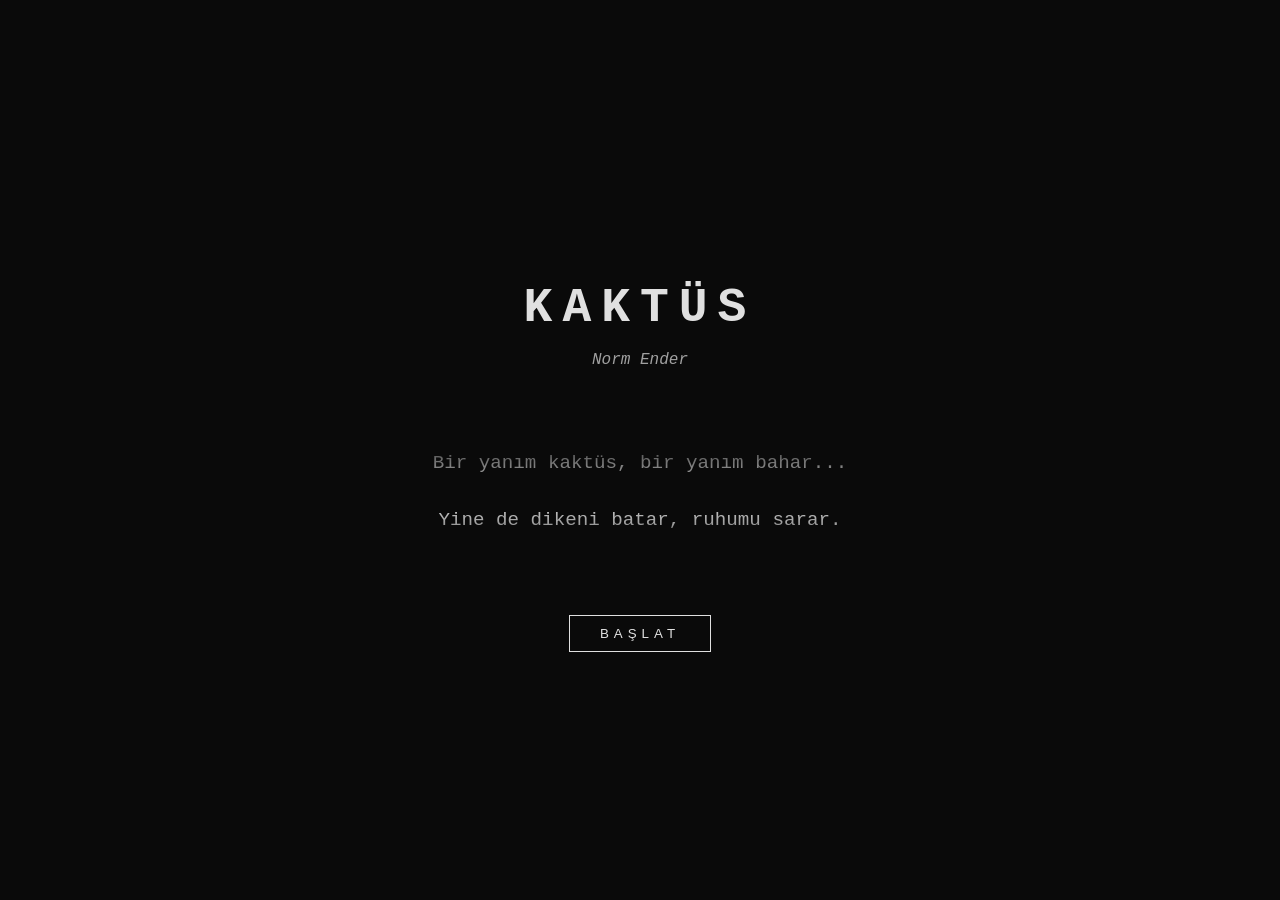
==== index.html @ 8decc150 "Update index.html" ====
<!DOCTYPE html>
<html lang="tr">
<head>
    <meta charset="UTF-8">
    <meta name="viewport" content="width=device-width, initial-scale=1.0">
    <title>Kaktüs // Norm Ender</title>
    <link rel="stylesheet" href="style.css">
</head>
<body>

    <div class="overlay"></div>
    <div class="background-image"></div>

    <main class="player-container">
        <header class="song-info">
            <h1>Kaktüs</h1>
            <p>Norm Ender</p>
        </header>

        <section class="lyrics-window">
            <div class="lyrics-content">
                <p>Bir yanım kaktüs, bir yanım bahar...</p>
                <p>Yine de dikeni batar, ruhumu sarar.</p>
                </div>
        </section>

        <footer class="controls">
            <audio id="music" src="kaktus.mp3"></audio>
            <button onclick="togglePlay()" id="playBtn">BAŞLAT</button>
        </footer>
    </main>

    <script src="script.js"></script>
  <script>
    const music = document.getElementById('music');
const playBtn = document.getElementById('playBtn');

function togglePlay() {
    if (music.paused) {
        music.play();
        playBtn.innerText = "DURAKLAT";
        playBtn.style.opacity = "0.5";
    } else {
        music.pause();
        playBtn.innerText = "DEVAM ET";
        playBtn.style.opacity = "1";
    }
}

// Zamanla sözlerin kayması için basit bir mekanizma eklenebilir
// Şarkıdaki saniyelere göre .lyrics-content transform: translateY() yapılabilir.
      <script>
</body>
</html>
---- style.css ----
/* Minimalist ve Derin Bir Ton */
body, html {
    margin: 0;
    padding: 0;
    height: 100%;
    font-family: 'Courier New', Courier, monospace;
    background-color: #0a0a0a;
    color: #e0e0e0;
    overflow: hidden;
}

.background-image {
    position: fixed;
    top: 0;
    left: 0;
    width: 100%;
    height: 100%;
    background: url('kapak.jpg') no-repeat center center/cover;
    filter: grayscale(40%) blur(2px);
    z-index: -2;
}

.overlay {
    position: fixed;
    top: 0;
    left: 0;
    width: 100%;
    height: 100%;
    background: linear-gradient(180deg, rgba(0,0,0,0.6) 0%, rgba(0,0,0,0.9) 100%);
    z-index: -1;
}

.player-container {
    display: flex;
    flex-direction: column;
    align-items: center;
    justify-content: center;
    height: 100vh;
    text-align: center;
}

.song-info h1 {
    font-size: 3rem;
    letter-spacing: 10px;
    margin-bottom: 0;
    text-transform: uppercase;
}

.song-info p {
    font-style: italic;
    opacity: 0.7;
}

.lyrics-window {
    height: 150px;
    margin: 40px 0;
    overflow: hidden;
    mask-image: linear-gradient(transparent, white, transparent);
}

.lyrics-content p {
    font-size: 1.2rem;
    line-height: 2;
    transition: transform 0.5s ease;
}

button {
    background: transparent;
    border: 1px solid #e0e0e0;
    color: #e0e0e0;
    padding: 10px 30px;
    cursor: pointer;
    letter-spacing: 5px;
    transition: all 0.3s ease;
}

button:hover {
    background: #e0e0e0;
    color: #0a0a0a;
}
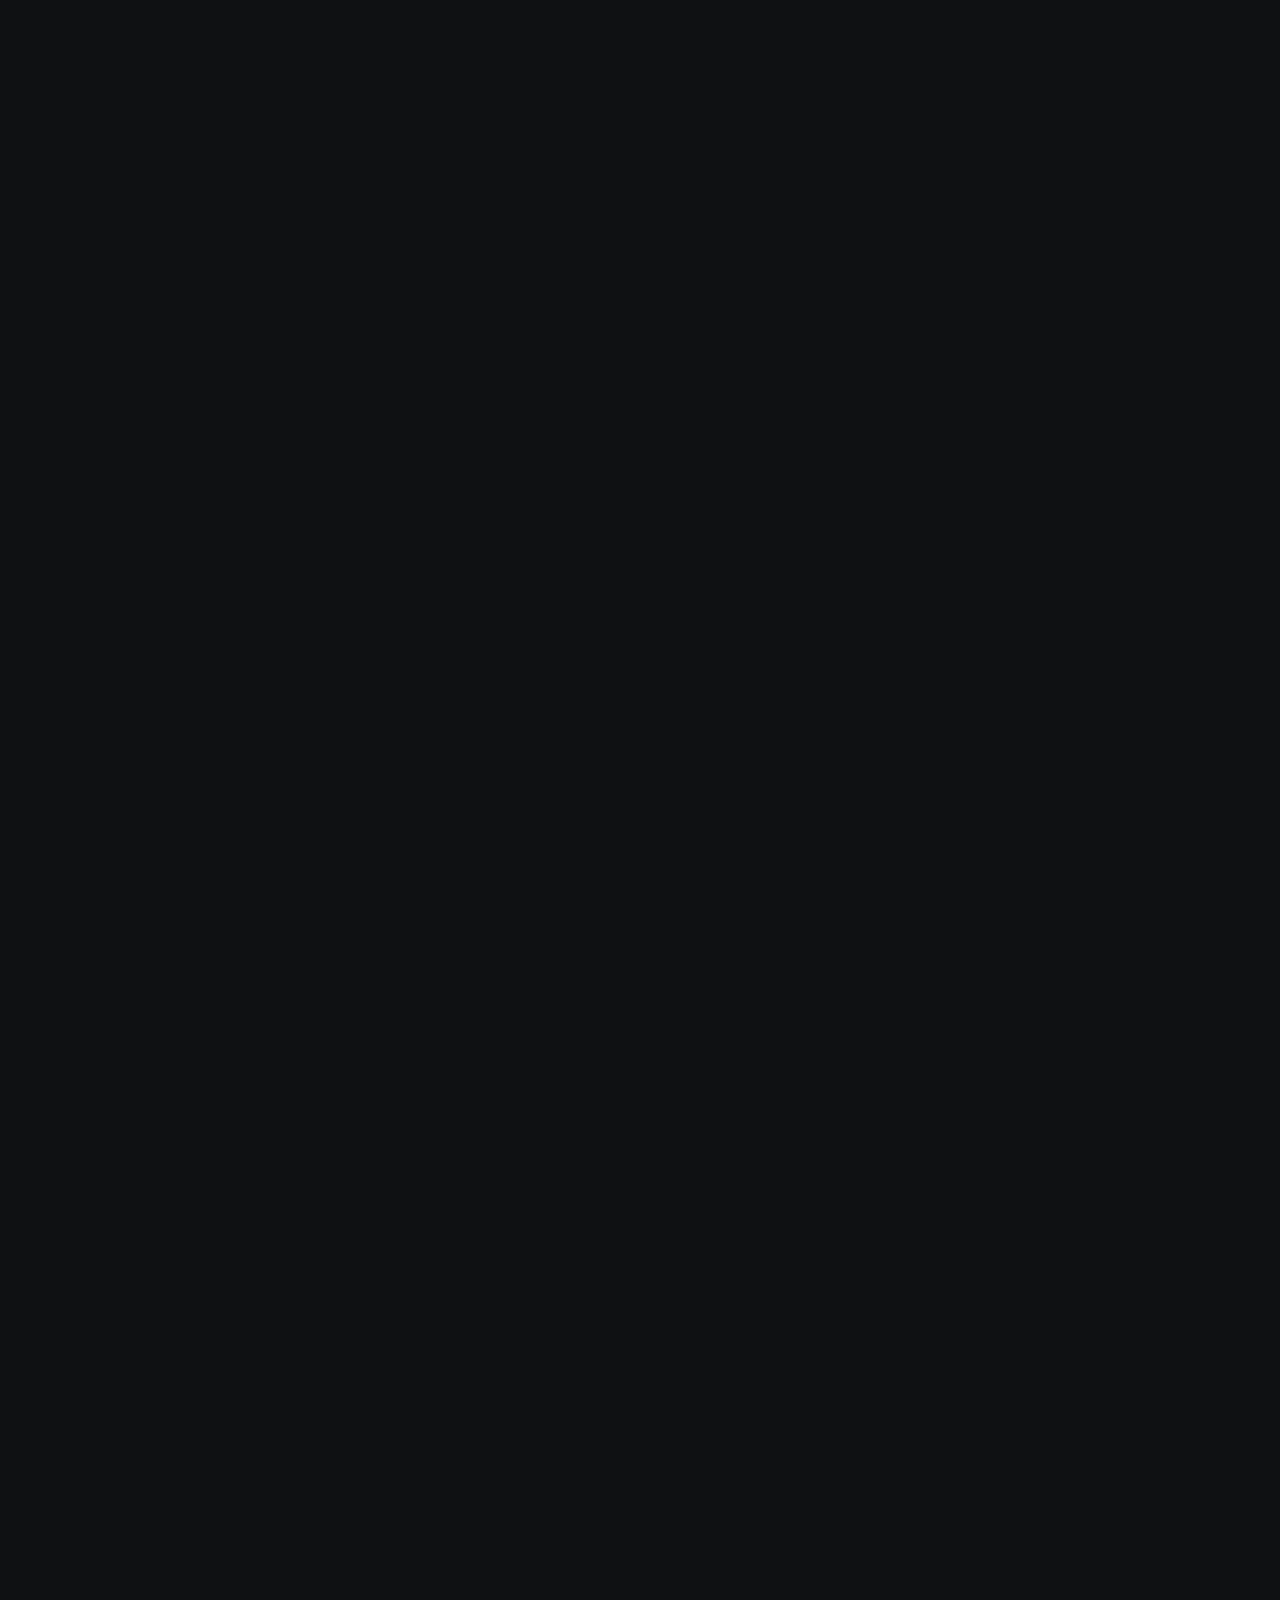
==== commit 370892b6: "Add initial HTML structure for the project" ====
--- a/index.html
+++ b/index.html
@@ -1,54 +1,133 @@
 <!DOCTYPE html>
 <html lang="tr">
 <head>
-    <meta charset="UTF-8">
-    <meta name="viewport" content="width=device-width, initial-scale=1.0">
-    <title>Kaktüs // Norm Ender</title>
-    <link rel="stylesheet" href="style.css">
+  <meta name="theme-color" content="#0f1113">
+  <meta name="apple-mobile-web-app-status-bar-style" content="black-translucent">
+  <meta charset="UTF-8">
+  <meta name="viewport" content="width=device-width, initial-scale=1.0">
+  <title>Siyah Eldivenli Prenses — Berkay Alay</title>
+
+  <link rel="icon" href="./princess-cover.jpg" type="image/jpeg">
+  <link rel="preconnect" href="https://fonts.googleapis.com">
+  <link rel="preconnect" href="https://fonts.gstatic.com" crossorigin>
+  <link href="https://fonts.googleapis.com/css2?family=Crimson+Pro:ital,wght@0,300;0,400;0,600;1,400&family=Inter:wght@300;400&display=swap" rel="stylesheet">
+  
+  <link rel="stylesheet" href="./style.css">
 </head>
 <body>
 
-    <div class="overlay"></div>
-    <div class="background-image"></div>
+  <div id="intro-screen">
+    <div class="intro-bg" style="background-image: url('./princess-cover.jpg');"></div>
+    <div class="intro-content">
+      <p class="kicker">BERKAY ALAY</p>
+      <h1 class="intro-title">Siyah Eldivenli Prenses</h1>
+      <p class="intro-sub">"Siyah, tüm renklerin veda ettiği yerde başlar."</p>
+      <button id="start-btn">Sessizliğe Dokun</button>
+    </div>
+  </div>
 
-    <main class="player-container">
-        <header class="song-info">
-            <h1>Kaktüs</h1>
-            <p>Norm Ender</p>
-        </header>
+  <div class="fixed-bg" style="background-image: url('./princess-cover.jpg');"></div>
+  <div class="grain"></div>
 
-        <section class="lyrics-window">
-            <div class="lyrics-content">
-                <p>Bir yanım kaktüs, bir yanım bahar...</p>
-                <p>Yine de dikeni batar, ruhumu sarar.</p>
-                </div>
-        </section>
+  <main class="page" id="mainPage">
+    <header class="hero-spacer"></header>
 
-        <footer class="controls">
-            <audio id="music" src="kaktus.mp3"></audio>
-            <button onclick="togglePlay()" id="playBtn">BAŞLAT</button>
-        </footer>
-    </main>
+    <section class="quote q-center">
+      <p>“Buraya [Açılış Alıntısı] Gelecek.”</p>
+      <span>Giriş</span>
+    </section>
 
-    <script src="script.js"></script>
+    <div class="divider">~</div>
+
+    <section class="quote q-left">
+      <p>“Buraya [Karakter Alıntısı] Gelecek.”</p>
+      <span>Mesafe</span>
+    </section>
+
+    <section class="quote q-right">
+      <p>“Buraya [Olay/An Alıntısı] Gelecek.”</p>
+      <span>Kırılma</span>
+    </section>
+
+    <div class="divider">~</div>
+
+    <section class="quote q-left">
+      <p>“Buraya [Derin Melankoli Alıntısı] Gelecek.”</p>
+      <span>Sessizlik</span>
+    </section>
+
+    <section class="quote q-center">
+      <p>“Buraya [Veda/İtiraf Alıntısı] Gelecek.”</p>
+      <span>Son Söz</span>
+    </section>
+
+    <div class="divider">~</div>
+
+    <div class="reader-section">
+      <h2 class="reader-title">Sessizliği Oku</h2>
+      <p style="color: #bbb; margin-bottom: 20px;">Eldivenlerin ardındaki hikaye burada saklı.</p>
+      <div class="reader-actions">
+        <a href="./siyah-eldivenli-prenses.pdf" target="_blank" class="btn-ghost">PDF'i Aç</a>
+        <a href="./siyah-eldivenli-prenses.pdf" download class="btn-ghost">İndir</a>
+      </div>
+    </div>
+
+    <div class="end-mark">
+      <a href="https://berkayalay53.github.io/" class="home-link">← Kütüphaneye Dön</a>
+    </div>
+  </main>
+
+  <div class="music-control" id="music-trigger">
+    <div class="disc-wrapper">
+      <div class="disc" id="disc">
+        <img src="./princess-disc.jpg" alt="Müzik Plağı">
+      </div>
+    </div>
+    <span class="music-hint">Melodiyi dinle...</span>
+  </div>
+
+  <audio id="bg-music" loop>
+    <source src="./princess-theme.mp3" type="audio/mpeg">
+  </audio>
+
   <script>
-    const music = document.getElementById('music');
-const playBtn = document.getElementById('playBtn');
+    const introScreen = document.getElementById('intro-screen');
+    const startBtn = document.getElementById('start-btn');
+    const mainPage = document.getElementById('mainPage');
+    const music = document.getElementById('bg-music');
+    const disc = document.getElementById('disc');
+    const hint = document.querySelector('.music-hint');
 
-function togglePlay() {
-    if (music.paused) {
+    document.body.style.overflow = 'hidden';
+
+    startBtn.addEventListener('click', () => {
+      introScreen.classList.add('fade-out');
+      mainPage.classList.add('visible');
+      document.body.style.overflow = 'auto';
+      setTimeout(() => { introScreen.style.display = 'none'; }, 1500);
+    });
+
+    const observer = new IntersectionObserver((entries) => {
+      entries.forEach(entry => {
+        if (entry.isIntersecting) {
+          entry.target.classList.add('visible');
+        }
+      });
+    }, { threshold: 0.1 });
+
+    document.querySelectorAll('.quote').forEach(quote => observer.observe(quote));
+
+    document.getElementById('music-trigger').addEventListener('click', () => {
+      if (music.paused) {
         music.play();
-        playBtn.innerText = "DURAKLAT";
-        playBtn.style.opacity = "0.5";
-    } else {
+        disc.classList.add('playing');
+        hint.textContent = "Çalıyor...";
+      } else {
         music.pause();
-        playBtn.innerText = "DEVAM ET";
-        playBtn.style.opacity = "1";
-    }
-}
-
-// Zamanla sözlerin kayması için basit bir mekanizma eklenebilir
-// Şarkıdaki saniyelere göre .lyrics-content transform: translateY() yapılabilir.
-      <script>
+        disc.classList.remove('playing');
+        hint.textContent = "Duraklatıldı";
+      }
+    });
+  </script>
 </body>
 </html>
--- a/style.css
+++ b/style.css
@@ -1,80 +1,408 @@
-/* Minimalist ve Derin Bir Ton */
-body, html {
-    margin: 0;
-    padding: 0;
-    height: 100%;
-    font-family: 'Courier New', Courier, monospace;
-    background-color: #0a0a0a;
-    color: #e0e0e0;
-    overflow: hidden;
-}
-
-.background-image {
-    position: fixed;
-    top: 0;
-    left: 0;
-    width: 100%;
-    height: 100%;
-    background: url('kapak.jpg') no-repeat center center/cover;
-    filter: grayscale(40%) blur(2px);
-    z-index: -2;
-}
-
-.overlay {
-    position: fixed;
-    top: 0;
-    left: 0;
-    width: 100%;
-    height: 100%;
-    background: linear-gradient(180deg, rgba(0,0,0,0.6) 0%, rgba(0,0,0,0.9) 100%);
-    z-index: -1;
-}
-
-.player-container {
-    display: flex;
-    flex-direction: column;
-    align-items: center;
-    justify-content: center;
-    height: 100vh;
-    text-align: center;
-}
-
-.song-info h1 {
-    font-size: 3rem;
-    letter-spacing: 10px;
-    margin-bottom: 0;
-    text-transform: uppercase;
-}
-
-.song-info p {
-    font-style: italic;
-    opacity: 0.7;
-}
-
-.lyrics-window {
-    height: 150px;
-    margin: 40px 0;
-    overflow: hidden;
-    mask-image: linear-gradient(transparent, white, transparent);
-}
-
-.lyrics-content p {
-    font-size: 1.2rem;
-    line-height: 2;
-    transition: transform 0.5s ease;
-}
-
-button {
-    background: transparent;
-    border: 1px solid #e0e0e0;
-    color: #e0e0e0;
-    padding: 10px 30px;
-    cursor: pointer;
-    letter-spacing: 5px;
-    transition: all 0.3s ease;
-}
-
-button:hover {
-    background: #e0e0e0;
-    color: #0a0a0a;
-}
+/* === MOBİLDEKİ MAVİ TIKLAMA IŞIĞINI KALDIR === */
+* {
+  -webkit-tap-highlight-color: transparent;
+}
+/* BAŞLANGIÇTA GİZLE, YÜKLENİNCE GÖSTER */
+body {
+  opacity: 0; /* Başta görünmez */
+  transition: opacity 0.8s ease-in-out; /* 0.8 saniyede yavaşça belirir */
+  background-color: #0f1113; /* Yüklenirken arkada siyah fon dursun */
+}
+
+body.loaded {
+  opacity: 1 !important; /* Yüklendiğinde görünür olsun */
+}
+/* === GENEL AYARLAR === */
+:root {
+  --bg: #0f1113;
+  --text: #e9e6df;
+  --muted: #bcb6aa;
+  --accent: #d4a373; /* Pas Rengi */
+  --serif: "Crimson Pro", Georgia, serif;
+  --sans: "Inter", system-ui, sans-serif;
+}
+
+* { box-sizing: border-box; margin: 0; padding: 0; }
+
+body {
+  background-color: var(--bg);
+  color: var(--text);
+  font-family: var(--sans);
+  line-height: 1.8;
+  overflow-x: hidden; /* Yatay taşmayı engelle */
+}
+
+/* 1. PAS RENGİ KAYDIRMA ÇUBUĞU */
+::-webkit-scrollbar { width: 8px; }
+::-webkit-scrollbar-track { background: var(--bg); }
+::-webkit-scrollbar-thumb {
+  background: #333;
+  border-radius: 4px;
+  border: 1px solid var(--bg);
+}
+::-webkit-scrollbar-thumb:hover { background: var(--accent); }
+
+/* Metin Seçimi */
+::selection { background: var(--accent); color: var(--bg); }
+
+
+/* =============================================
+   1. GİRİŞ EKRANI (ÇİFT KATMANLI - NET YAZI)
+   =============================================
+*/
+#intro-screen {
+  position: fixed;
+  inset: 0;
+  width: 100%;
+  height: 100%;
+  z-index: 10000;
+  display: flex;
+  align-items: center;
+  justify-content: center;
+  text-align: center;
+  background: var(--bg);
+  transition: opacity 1.5s ease-in-out, visibility 1.5s;
+}
+
+/* KATMAN 1: Arka Plan Resmi (Flu) */
+.intro-bg {
+  position: absolute;
+  inset: 0;
+  background-image: url('./cover.jpg'); /* Kitap kapağı */
+  background-size: cover;
+  background-position: center;
+  filter: blur(8px) brightness(0.4); 
+  transform: scale(1.1);
+  z-index: -1;
+}
+
+/* KATMAN 2: İçerik (Net) */
+.intro-content {
+  position: relative;
+  z-index: 10001;
+  padding: 2rem;
+  max-width: 700px;
+  animation: introFadeIn 1.5s ease;
+}
+
+.kicker {
+  font-family: var(--sans);
+  letter-spacing: 3px;
+  text-transform: uppercase;
+  font-size: 0.8rem;
+  color: rgba(255,255,255,0.7);
+  margin-bottom: 10px;
+}
+
+.intro-title {
+  font-family: var(--serif);
+  font-size: clamp(3rem, 8vw, 6rem);
+  color: #fff;
+  font-weight: 300;
+  line-height: 1;
+  margin-bottom: 20px;
+  text-shadow: 0 5px 30px rgba(0,0,0,0.5);
+}
+
+.intro-sub {
+  font-family: var(--serif);
+  font-size: 1.3rem;
+  color: rgba(255,255,255,0.9);
+  font-style: italic;
+  margin-bottom: 40px;
+}
+
+/* Buton */
+#start-btn {
+  background: rgba(255, 255, 255, 0.1);
+  color: #fff;
+  border: 1px solid rgba(255,255,255,0.3);
+  padding: 14px 40px;
+  font-family: var(--sans);
+  font-size: 0.9rem;
+  letter-spacing: 2px;
+  text-transform: uppercase;
+  border-radius: 50px;
+  cursor: pointer;
+  backdrop-filter: blur(5px);
+  transition: all 0.4s ease;
+}
+
+#start-btn:hover {
+  background: var(--accent);
+  border-color: var(--accent);
+  color: #000;
+  transform: translateY(-2px);
+}
+
+/* Perde Kapanınca */
+#intro-screen.fade-out {
+  opacity: 0;
+  visibility: hidden;
+  pointer-events: none;
+}
+
+@keyframes introFadeIn {
+  from { opacity: 0; transform: translateY(20px); }
+  to { opacity: 1; transform: translateY(0); }
+}
+
+
+/* =============================================
+   2. ANA SAYFA VE SAHNELER
+   =============================================
+*/
+
+/* Sayfa Arka Planı (Sabit Flu Kapak) */
+.fixed-bg {
+  position: fixed;
+  inset: 0;
+  background-image: url('./cover.jpg');
+  background-size: cover;
+  background-position: center;
+  filter: blur(12px) brightness(0.2); 
+  z-index: -1;
+  transform: scale(1.1);
+}
+
+/* Gren Efekti */
+.grain {
+  position: fixed;
+  inset: 0;
+  pointer-events: none;
+  opacity: 0.12;
+  mix-blend-mode: overlay;
+  background-image: url("data:image/svg+xml,%3Csvg xmlns='http://www.w3.org/2000/svg' width='200' height='200'%3E%3Cfilter id='n'%3E%3CfeTurbulence type='fractalNoise' baseFrequency='.8' numOctaves='3'/%3E%3C/filter%3E%3Crect width='200' height='200' filter='url(%23n)' opacity='.5'/%3E%3C/svg%3E");
+  z-index: 999;
+}
+
+.page {
+  max-width: 900px;
+  margin: auto;
+  padding: 0 1.5rem 10rem;
+  opacity: 0; /* Başlangıçta gizli */
+  transition: opacity 1.5s ease;
+}
+
+.page.visible { opacity: 1; }
+
+.hero-spacer { height: 15vh; }
+
+/* ALINTI KUTULARI (SCENE FLOW) */
+.quote {
+  max-width: 520px;
+  margin: 8rem 0; /* Geniş boşluk */
+  background: rgba(255,255,255,0.03); /* Çok hafif cam efekti */
+  border: 1px solid rgba(255,255,255,0.1);
+  padding: 30px;
+  border-radius: 12px;
+  backdrop-filter: blur(4px);
+  
+  /* Animasyon Başlangıcı */
+  opacity: 0;
+  transform: translateY(40px);
+  transition: all 1s cubic-bezier(0.2, 0.8, 0.2, 1);
+}
+
+.quote.visible {
+  opacity: 1;
+  transform: translateY(0);
+}
+
+.quote p {
+  font-family: var(--serif);
+  font-size: 1.4rem;
+  line-height: 1.6;
+  color: #f0f0f0;
+}
+
+.quote span {
+  display: block;
+  margin-top: 15px;
+  font-size: 0.8rem;
+  letter-spacing: 1px;
+  text-transform: uppercase;
+  color: var(--accent);
+  opacity: 0.8;
+}
+
+/* Konumlandırma Sınıfları */
+.q-left { margin-right: auto; text-align: left; border-left: 2px solid var(--accent); }
+.q-right { margin-left: auto; text-align: right; border-right: 2px solid var(--accent); }
+.q-center { 
+  margin: 6rem auto; 
+  text-align: center; 
+  max-width: 700px;
+  border-top: 1px solid var(--accent);
+  background: transparent;
+  border-left: none; border-right: none;
+}
+.q-center p { font-size: 1.6rem; font-style: italic; }
+
+/* Ayıraç */
+.divider {
+  text-align: center;
+  margin: 6rem 0;
+  color: var(--accent);
+  opacity: 0.4;
+  font-size: 2rem;
+  font-family: var(--serif);
+}
+
+/* PDF İndirme Alanı */
+.reader-section {
+  text-align: center;
+  margin-top: 8rem;
+  padding: 40px;
+  border-top: 1px solid rgba(255,255,255,0.1);
+}
+
+.reader-title {
+  font-family: var(--serif);
+  font-size: 2rem;
+  margin-bottom: 10px;
+}
+
+.reader-actions {
+  display: flex;
+  justify-content: center;
+  gap: 15px;
+  margin-top: 25px;
+  flex-wrap: wrap;
+}
+
+.btn-ghost {
+  display: inline-block;
+  padding: 12px 30px;
+  border: 1px solid rgba(255,255,255,0.3);
+  border-radius: 50px;
+  color: var(--text);
+  font-size: 0.9rem;
+  transition: 0.3s;
+}
+.btn-ghost:hover {
+  background: var(--accent);
+  border-color: var(--accent);
+  color: #000;
+}
+
+.end-mark { text-align: center; margin-top: 6rem; }
+.home-link { color: var(--muted); font-size: 0.9rem; transition: 0.3s; }
+.home-link:hover { color: var(--accent); }
+
+/* MOBİL İÇİN ÖZEL AYARLAR (O eziyeti bitiren kod) */
+@media (max-width: 768px) {
+  .page { padding: 0 1.2rem 4rem; }
+  .quote { margin: 3rem 0; width: 100%; max-width: 100%; }
+  .quote p { font-size: 1.2rem; }
+  .intro-title { font-size: 3.5rem; }
+  .divider { margin: 3rem 0; }
+  .q-left, .q-right { text-align: left; border-left: 2px solid var(--accent); border-right: none; }
+}
+/* ========================================= */
+/* === ÖZEL KAYDIRMA ÇUBUĞU (SCROLLBAR) === */
+/* ========================================= */
+
+/* Çubuğun genişliği */
+::-webkit-scrollbar {
+  width: 8px;
+}
+
+/* Çubuğun yolu (Arka plan - Sayfa rengiyle aynı) */
+::-webkit-scrollbar-track {
+  background: var(--bg); 
+}
+
+/* Çubuğun kendisi (Hareket eden kısım - Koyu Gri) */
+::-webkit-scrollbar-thumb {
+  background: #333; 
+  border-radius: 4px;
+  border: 1px solid var(--bg); /* Kenarlardan hafif ayrık dursun */
+}
+
+/* Üzerine gelince parlasın (Pas Rengi) */
+::-webkit-scrollbar-thumb:hover {
+  background: var(--accent); 
+}
+/* ========================================= */
+/* === MÜZİK OYNATICI (PLAK) TASARIMI === */
+/* ========================================= */
+
+.music-control {
+  position: fixed;
+  bottom: 30px;
+  right: 30px;
+  z-index: 9999;
+  cursor: pointer;
+  display: flex;
+  flex-direction: column;
+  align-items: center;
+  gap: 10px;
+  transition: transform 0.3s ease;
+}
+
+.music-control:hover {
+  transform: scale(1.05);
+}
+
+.disc-wrapper {
+  width: 65px; /* Mobilde parmak rahat basabilsin diye */
+  height: 65px;
+  border-radius: 50%;
+  padding: 4px;
+  background: rgba(255, 255, 255, 0.05); /* Cam efekti */
+  backdrop-filter: blur(5px);
+  border: 1px solid rgba(255, 255, 255, 0.15);
+  box-shadow: 0 10px 30px rgba(0,0,0,0.5);
+  transition: all 0.3s ease;
+}
+
+/* Üzerine gelince senin PAS RENGİ yansın */
+.music-control:hover .disc-wrapper {
+  border-color: var(--accent);
+  box-shadow: 0 0 15px rgba(212, 163, 115, 0.3);
+}
+
+.disc {
+  width: 100%;
+  height: 100%;
+  border-radius: 50%;
+  overflow: hidden;
+  position: relative;
+}
+
+.disc img {
+  width: 100%;
+  height: 100%;
+  object-fit: cover;
+  display: block;
+  filter: sepia(20%); /* Hafif eski havası */
+}
+
+/* Dönme Animasyonu */
+@keyframes spin {
+  from { transform: rotate(0deg); }
+  to { transform: rotate(360deg); }
+}
+
+.disc.playing {
+  animation: spin 6s linear infinite; /* Dönme hızı */
+}
+
+.music-hint {
+  font-family: var(--sans);
+  font-size: 0.7rem;
+  color: rgba(255, 255, 255, 0.5);
+  text-transform: uppercase;
+  letter-spacing: 1px;
+  transition: 0.3s;
+  text-shadow: 0 2px 4px rgba(0,0,0,0.8);
+}
+
+/* Mobilde biraz daha kenara çekelim */
+@media (max-width: 768px) {
+  .music-control {
+    bottom: 20px;
+    right: 20px;
+  }
+}
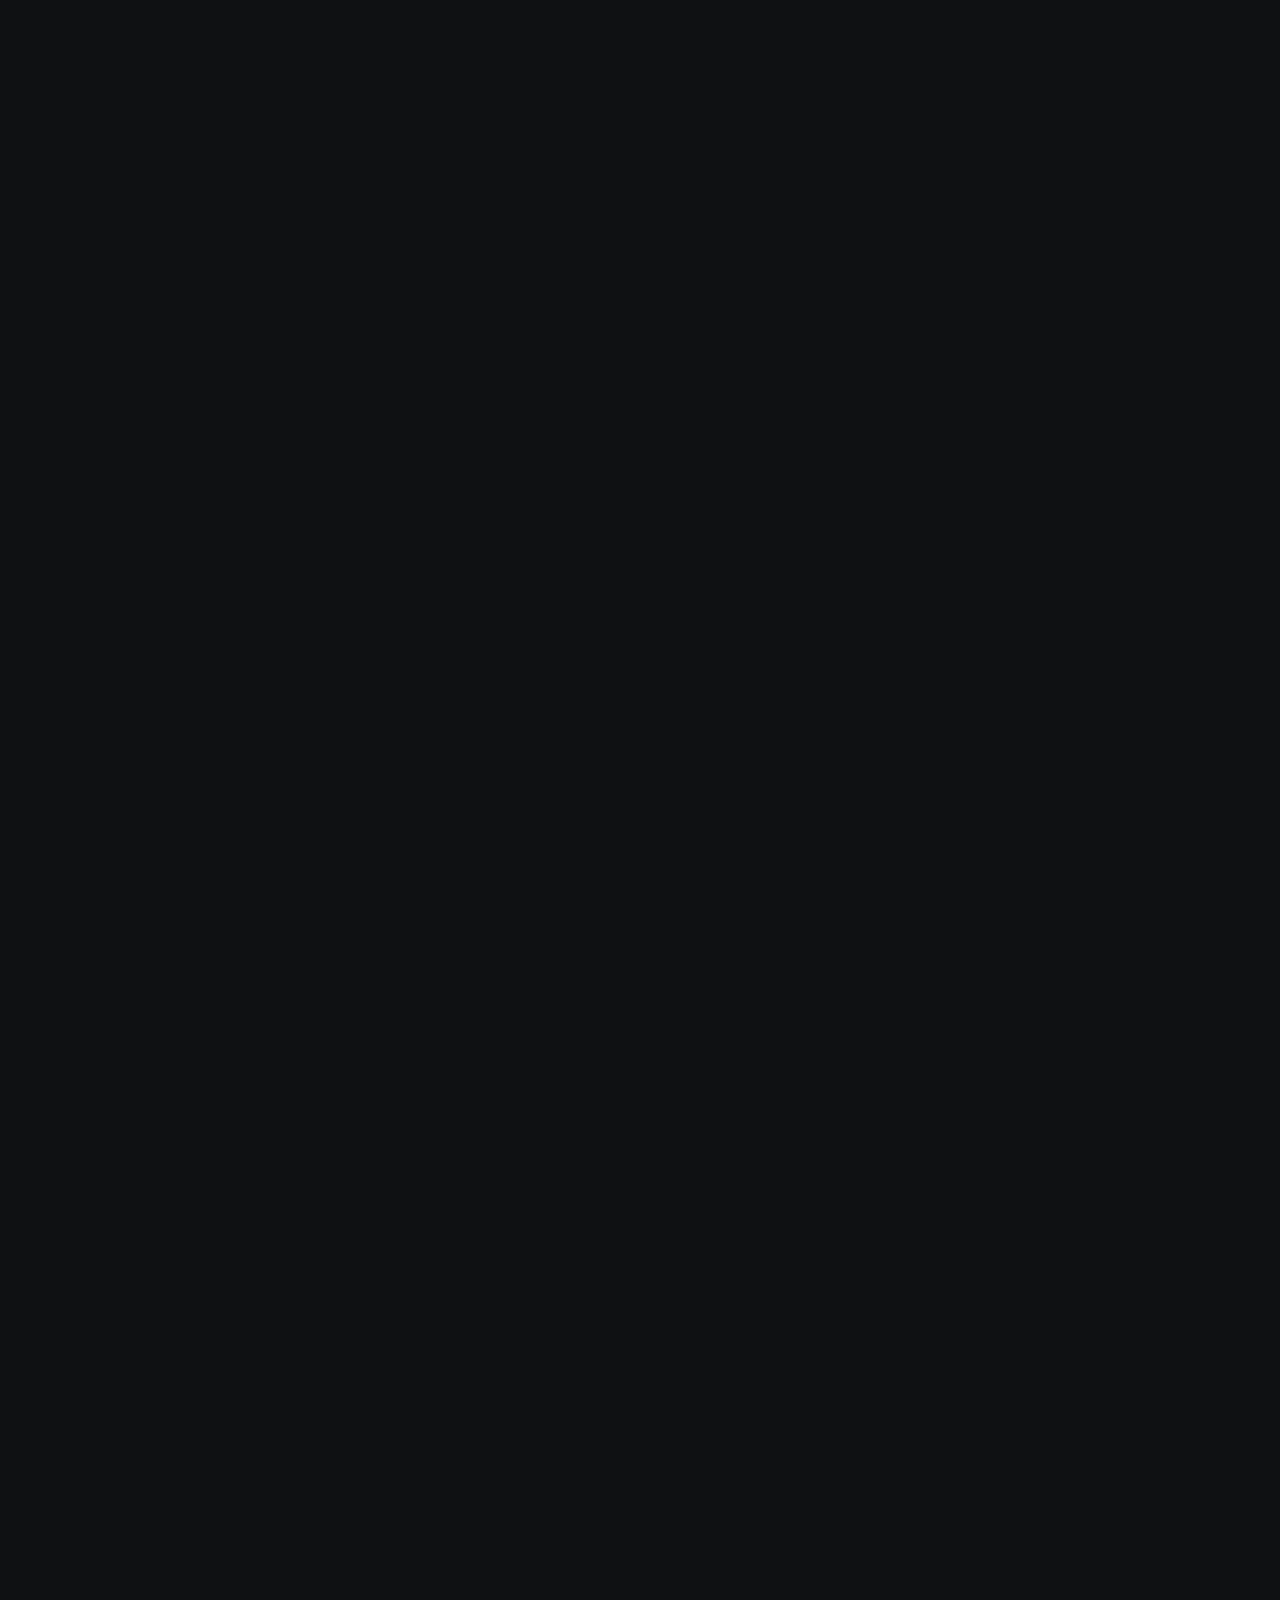
==== commit b1d30376: "Update quotes in index.html" ====
--- a/index.html
+++ b/index.html
@@ -33,31 +33,31 @@
     <header class="hero-spacer"></header>
 
     <section class="quote q-center">
-      <p>“Buraya [Açılış Alıntısı] Gelecek.”</p>
+      <p>“İnsan, sadece kendi hayatını yaşamaz; bazen hiç tanımadığı birinin, hiç yaşanmamış bir anısının taşıyıcısı olur.”</p>
       <span>Giriş</span>
     </section>
 
     <div class="divider">~</div>
 
     <section class="quote q-left">
-      <p>“Buraya [Karakter Alıntısı] Gelecek.”</p>
+      <p>“Eldivenler... Sadece bir mesafe. Dünyayla aramdaki o son sınır.”</p>
       <span>Mesafe</span>
     </section>
 
     <section class="quote q-right">
-      <p>“Buraya [Olay/An Alıntısı] Gelecek.”</p>
+      <p>“Siz burada, bu tablonun önünde lüzumsuzluk yapmıyorsunuz. Siz burada, aslında hayatta kalmaya çalışıyorsunuz.”</p>
       <span>Kırılma</span>
     </section>
 
     <div class="divider">~</div>
 
     <section class="quote q-left">
-      <p>“Buraya [Derin Melankoli Alıntısı] Gelecek.”</p>
+      <p>“Dünya, sadece gürültü çıkaranları canlı sayar. Oysa en büyük hayatlar, sessizliğin o derin kuyularına saklanmış olanlardır.”</p>
       <span>Sessizlik</span>
     </section>
 
     <section class="quote q-center">
-      <p>“Buraya [Veda/İtiraf Alıntısı] Gelecek.”</p>
+      <p>“Gökyüzü ne zaman turuncu olsa, biz seninle o hiç yaşamadığımız iskeledeyiz...”</p>
       <span>Son Söz</span>
     </section>
 
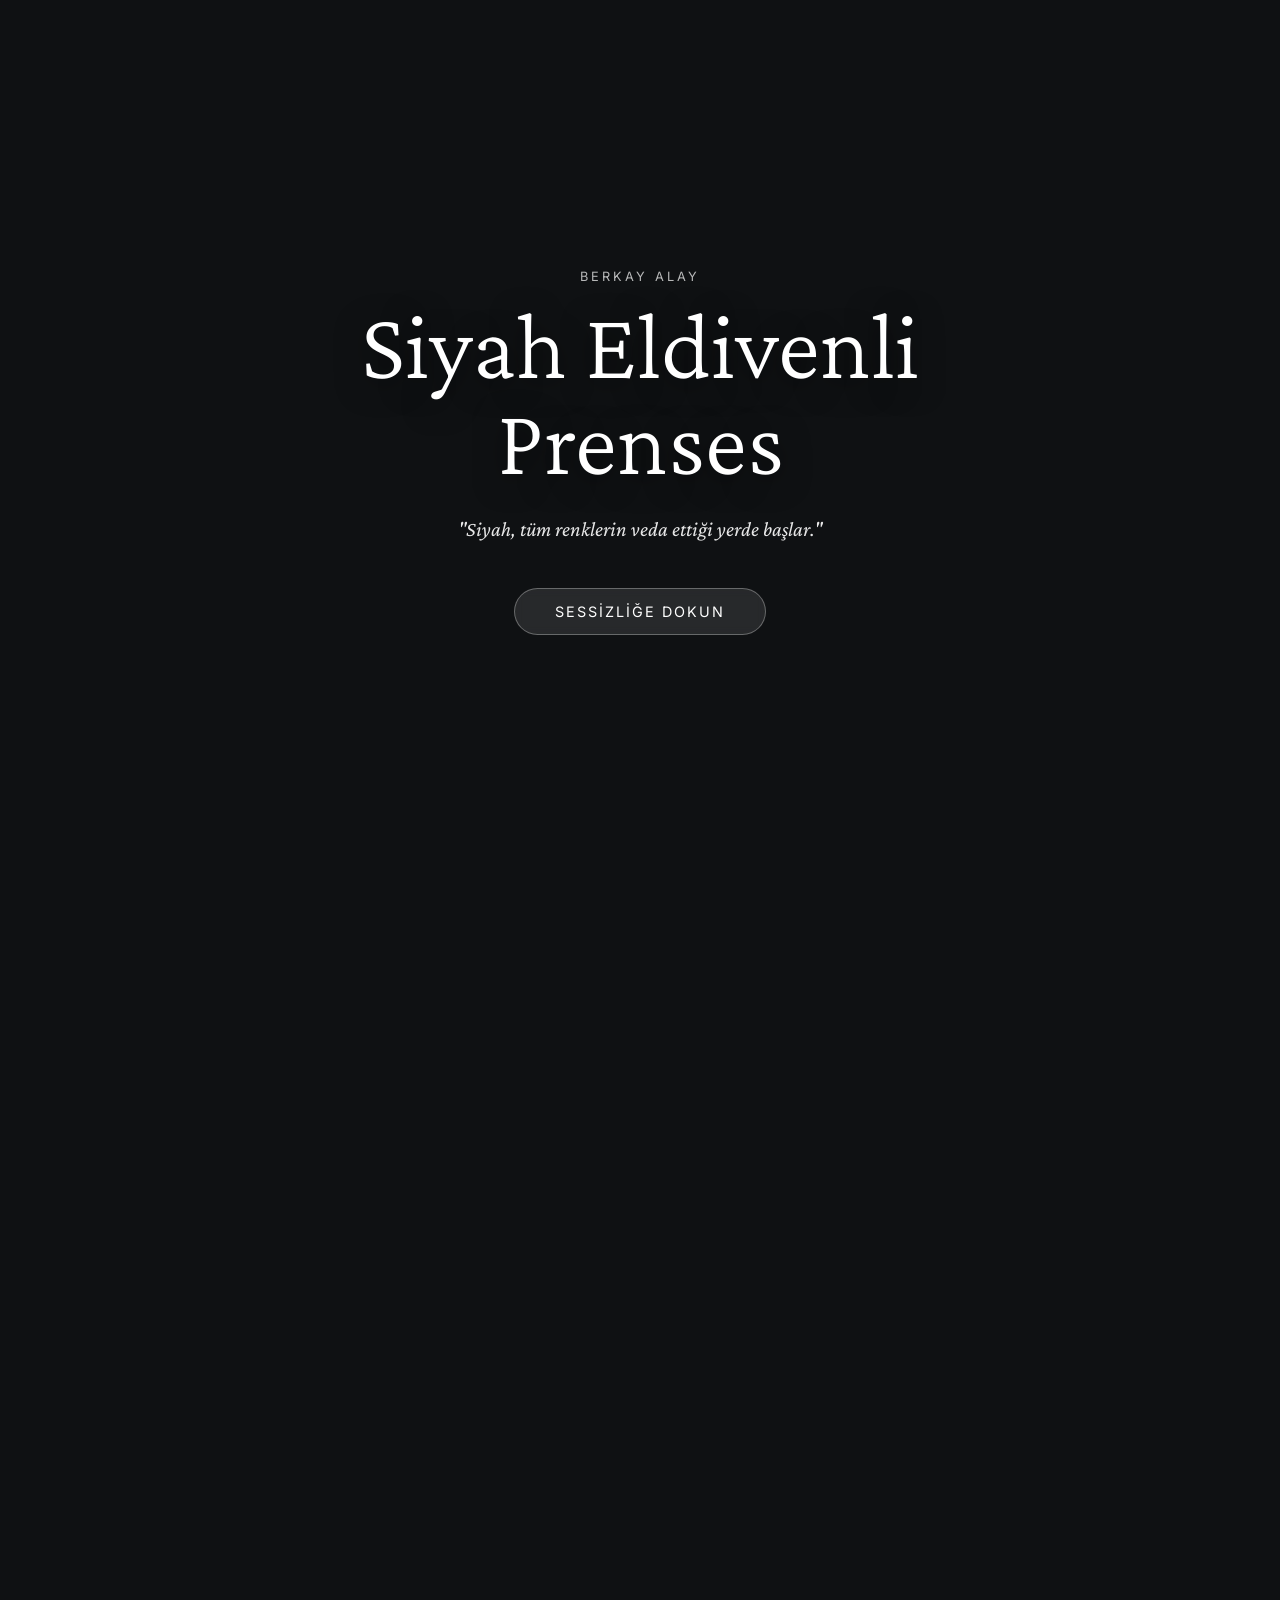
==== commit 451754f0: "Make body visible after page load Add event listener to make body visible on load" ====
--- a/index.html
+++ b/index.html
@@ -7,7 +7,7 @@
   <meta name="viewport" content="width=device-width, initial-scale=1.0">
   <title>Siyah Eldivenli Prenses — Berkay Alay</title>
 
-  <link rel="icon" href="./princess-cover.jpg" type="image/jpeg">
+  <link rel="icon" href="./cover.jpg" type="image/jpeg">
   <link rel="preconnect" href="https://fonts.googleapis.com">
   <link rel="preconnect" href="https://fonts.gstatic.com" crossorigin>
   <link href="https://fonts.googleapis.com/css2?family=Crimson+Pro:ital,wght@0,300;0,400;0,600;1,400&family=Inter:wght@300;400&display=swap" rel="stylesheet">
@@ -17,7 +17,7 @@
 <body>
 
   <div id="intro-screen">
-    <div class="intro-bg" style="background-image: url('./princess-cover.jpg');"></div>
+    <div class="intro-bg" style="background-image: url('./cover.jpg');"></div>
     <div class="intro-content">
       <p class="kicker">BERKAY ALAY</p>
       <h1 class="intro-title">Siyah Eldivenli Prenses</h1>
@@ -26,7 +26,7 @@
     </div>
   </div>
 
-  <div class="fixed-bg" style="background-image: url('./princess-cover.jpg');"></div>
+  <div class="fixed-bg" style="background-image: url('./cover.jpg');"></div>
   <div class="grain"></div>
 
   <main class="page" id="mainPage">
@@ -80,14 +80,14 @@
   <div class="music-control" id="music-trigger">
     <div class="disc-wrapper">
       <div class="disc" id="disc">
-        <img src="./princess-disc.jpg" alt="Müzik Plağı">
+        <img src="./kralkaybederse.jpg" alt="Müzik Plağı">
       </div>
     </div>
     <span class="music-hint">Melodiyi dinle...</span>
   </div>
 
   <audio id="bg-music" loop>
-    <source src="./princess-theme.mp3" type="audio/mpeg">
+    <source src="./muzik.mp3" type="audio/mpeg">
   </audio>
 
   <script>
@@ -128,6 +128,10 @@
         hint.textContent = "Duraklatıldı";
       }
     });
+    // Sayfa tamamen yüklendiğinde gövdeyi (body) görünür yapar
+window.addEventListener('load', () => {
+  document.body.classList.add('loaded');
+});
   </script>
 </body>
 </html>
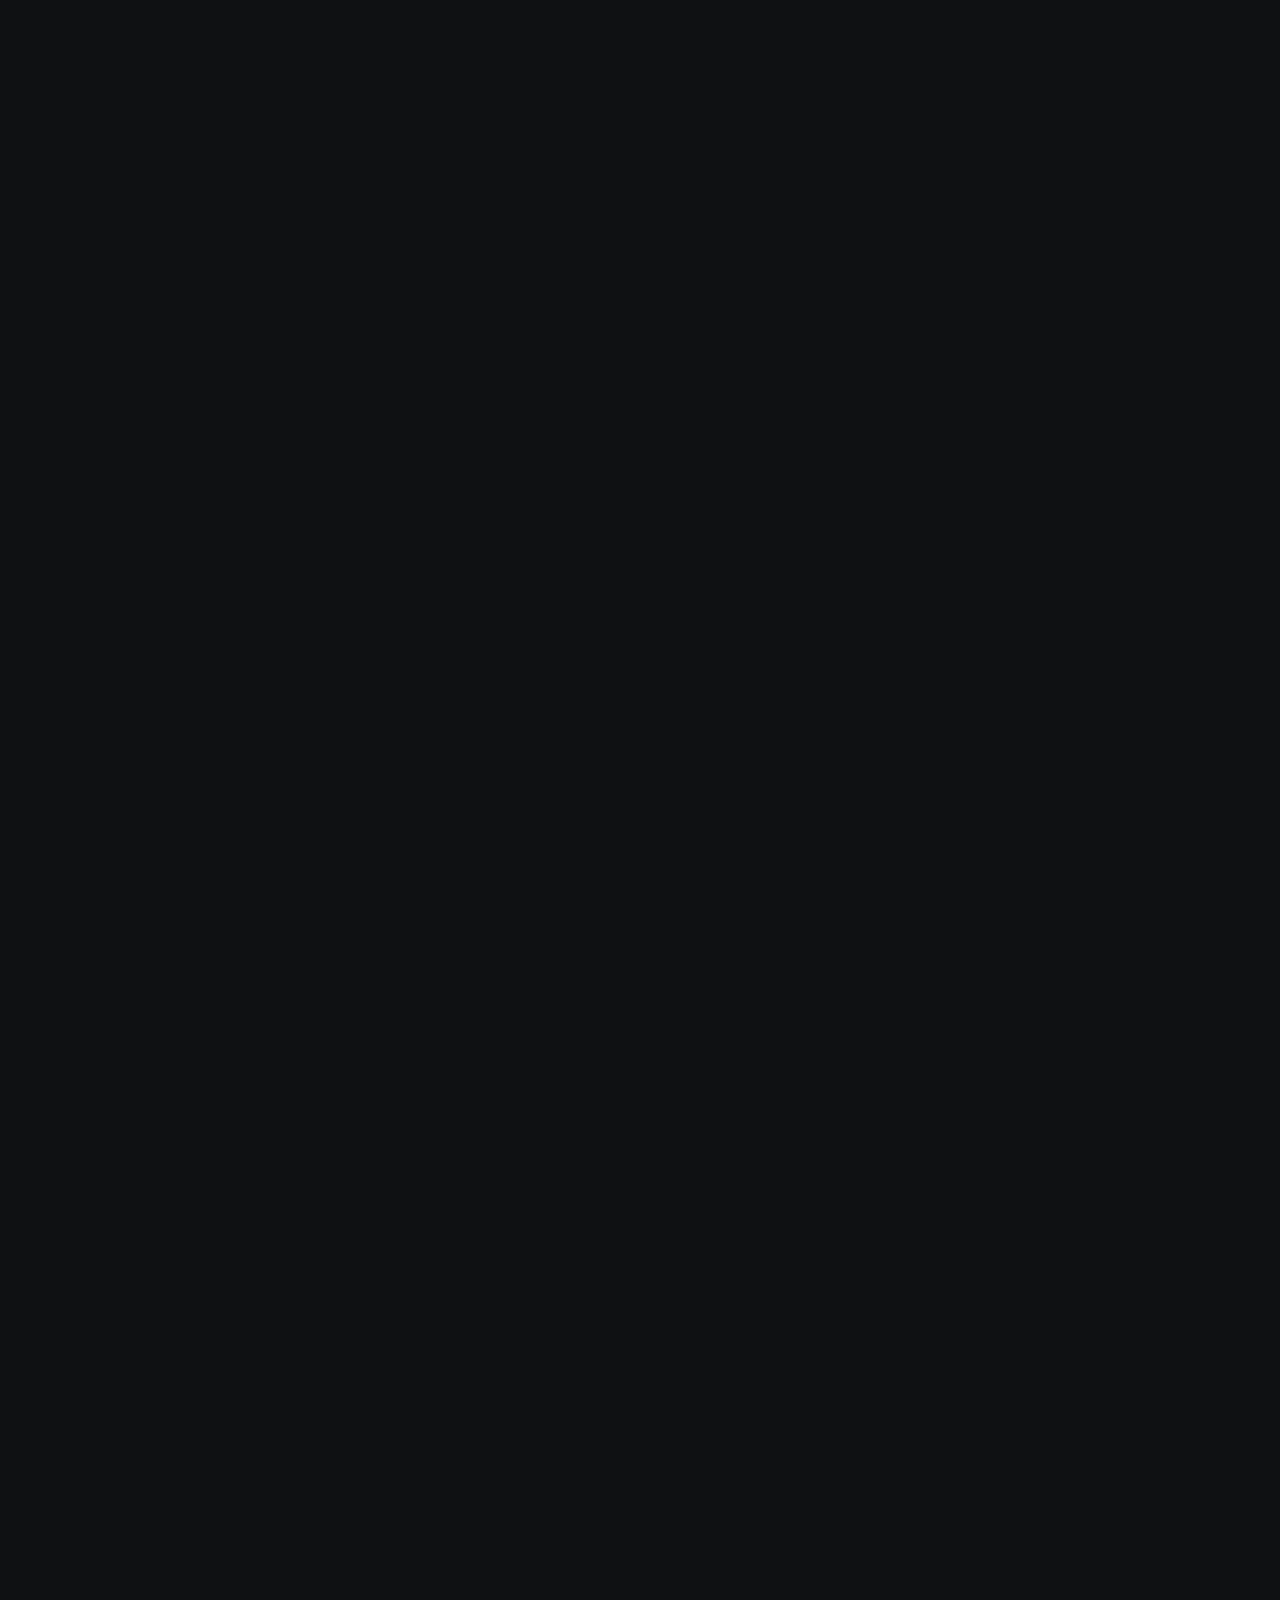
==== commit f9ec6619: "Implement fade-in effect for music volume Added fade-in effect for music volume on start button clic" ====
--- a/index.html
+++ b/index.html
@@ -100,19 +100,26 @@
 
     document.body.style.overflow = 'hidden';
 
-    startBtn.addEventListener('click', () => {
+  startBtn.addEventListener('click', () => {
+      // Sesi sıfırdan başlat
+      music.volume = 0;
+      music.play();
+      
+      // Sesi 3 saniye içinde yavaşça 0.2 seviyesine çıkar (Fade-in)
+      let fadeIn = setInterval(() => {
+        if (music.volume < 0.2) {
+          music.volume += 0.01;
+        } else {
+          clearInterval(fadeIn);
+        }
+      }, 150); // Her 150 milisaniyede bir küçük bir artış
+
+      // Diğer görsel geçişlerin...
       introScreen.classList.add('fade-out');
       mainPage.classList.add('visible');
       document.body.style.overflow = 'auto';
       setTimeout(() => { introScreen.style.display = 'none'; }, 1500);
     });
-
-    const observer = new IntersectionObserver((entries) => {
-      entries.forEach(entry => {
-        if (entry.isIntersecting) {
-          entry.target.classList.add('visible');
-        }
-      });
     }, { threshold: 0.1 });
 
     document.querySelectorAll('.quote').forEach(quote => observer.observe(quote));
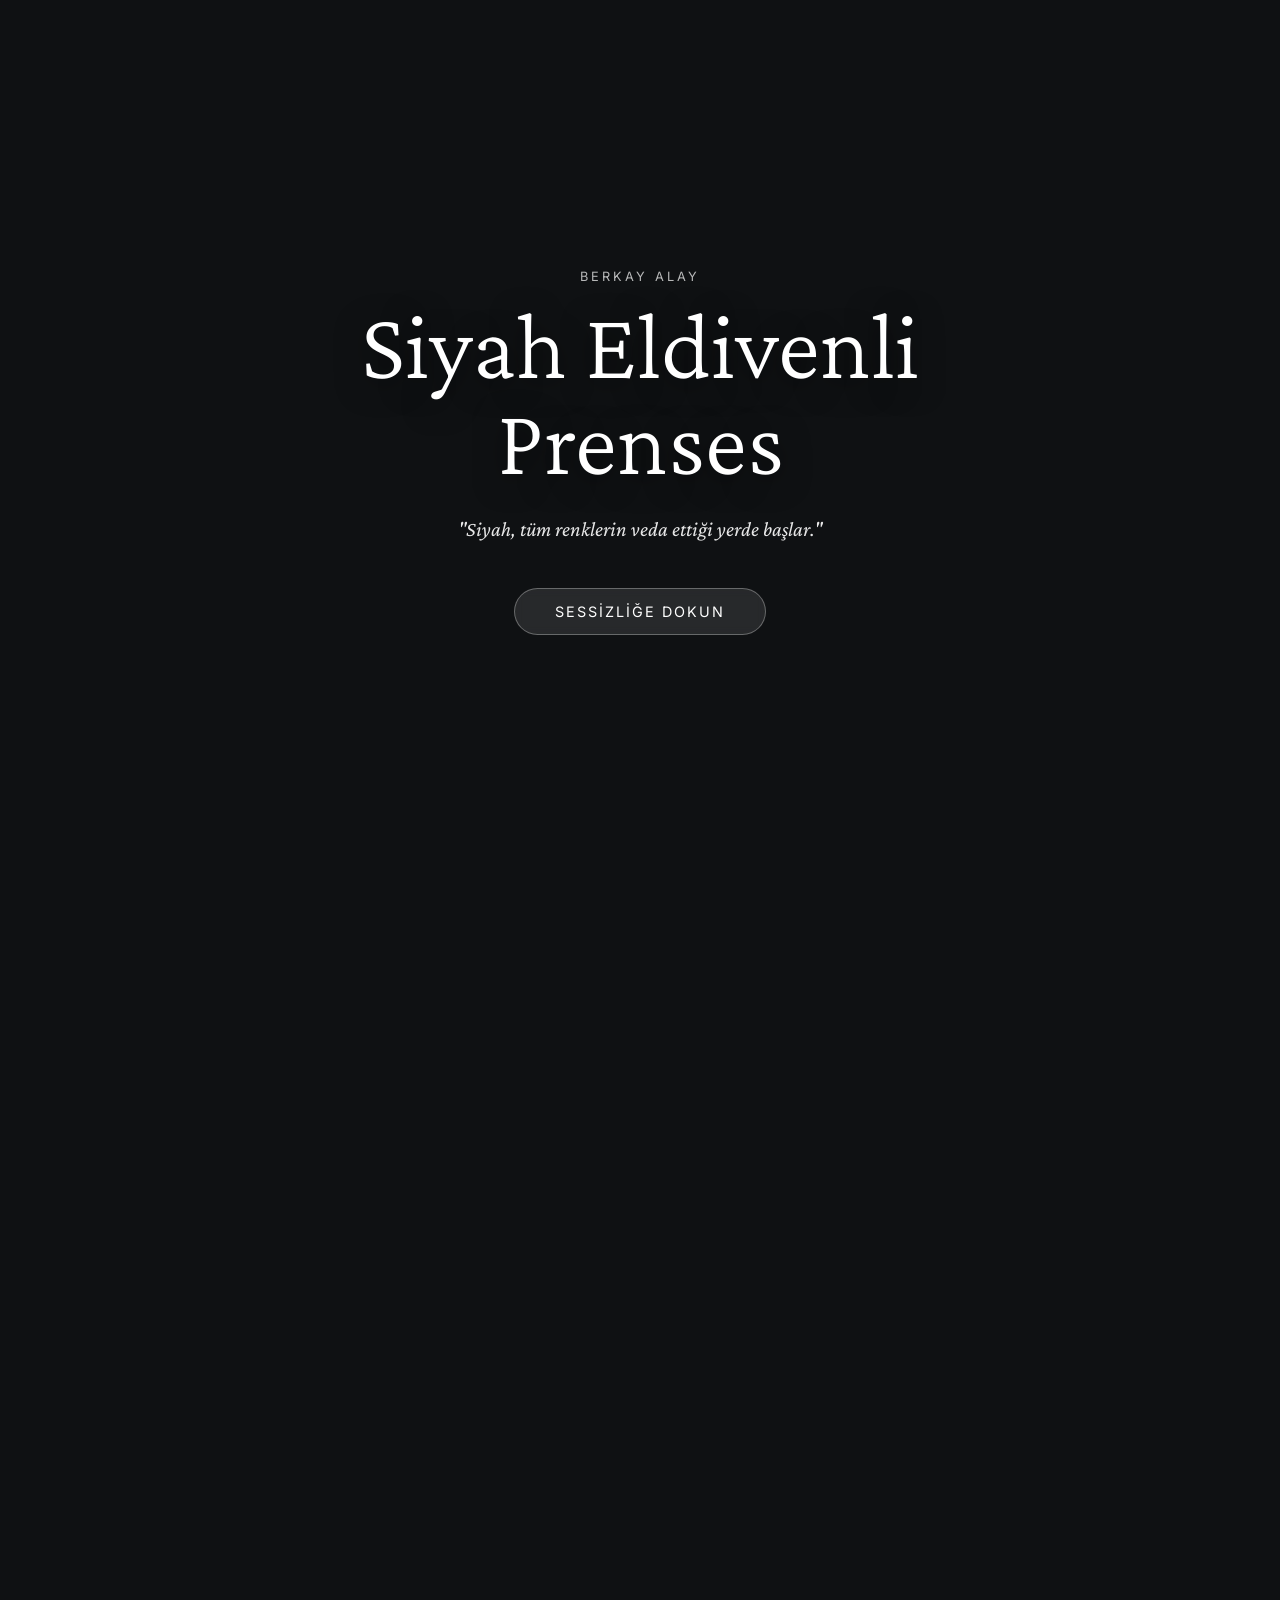
==== commit 07a88433: "Implement music fade-in effect on start button Add fade-in effect for music volume on start button c" ====
--- a/index.html
+++ b/index.html
@@ -100,7 +100,7 @@
 
     document.body.style.overflow = 'hidden';
 
-  startBtn.addEventListener('click', () => {
+   startBtn.addEventListener('click', () => {
       // Sesi sıfırdan başlat
       music.volume = 0;
       music.play();
@@ -120,6 +120,13 @@
       document.body.style.overflow = 'auto';
       setTimeout(() => { introScreen.style.display = 'none'; }, 1500);
     });
+
+    const observer = new IntersectionObserver((entries) => {
+      entries.forEach(entry => {
+        if (entry.isIntersecting) {
+          entry.target.classList.add('visible');
+        }
+      });
     }, { threshold: 0.1 });
 
     document.querySelectorAll('.quote').forEach(quote => observer.observe(quote));
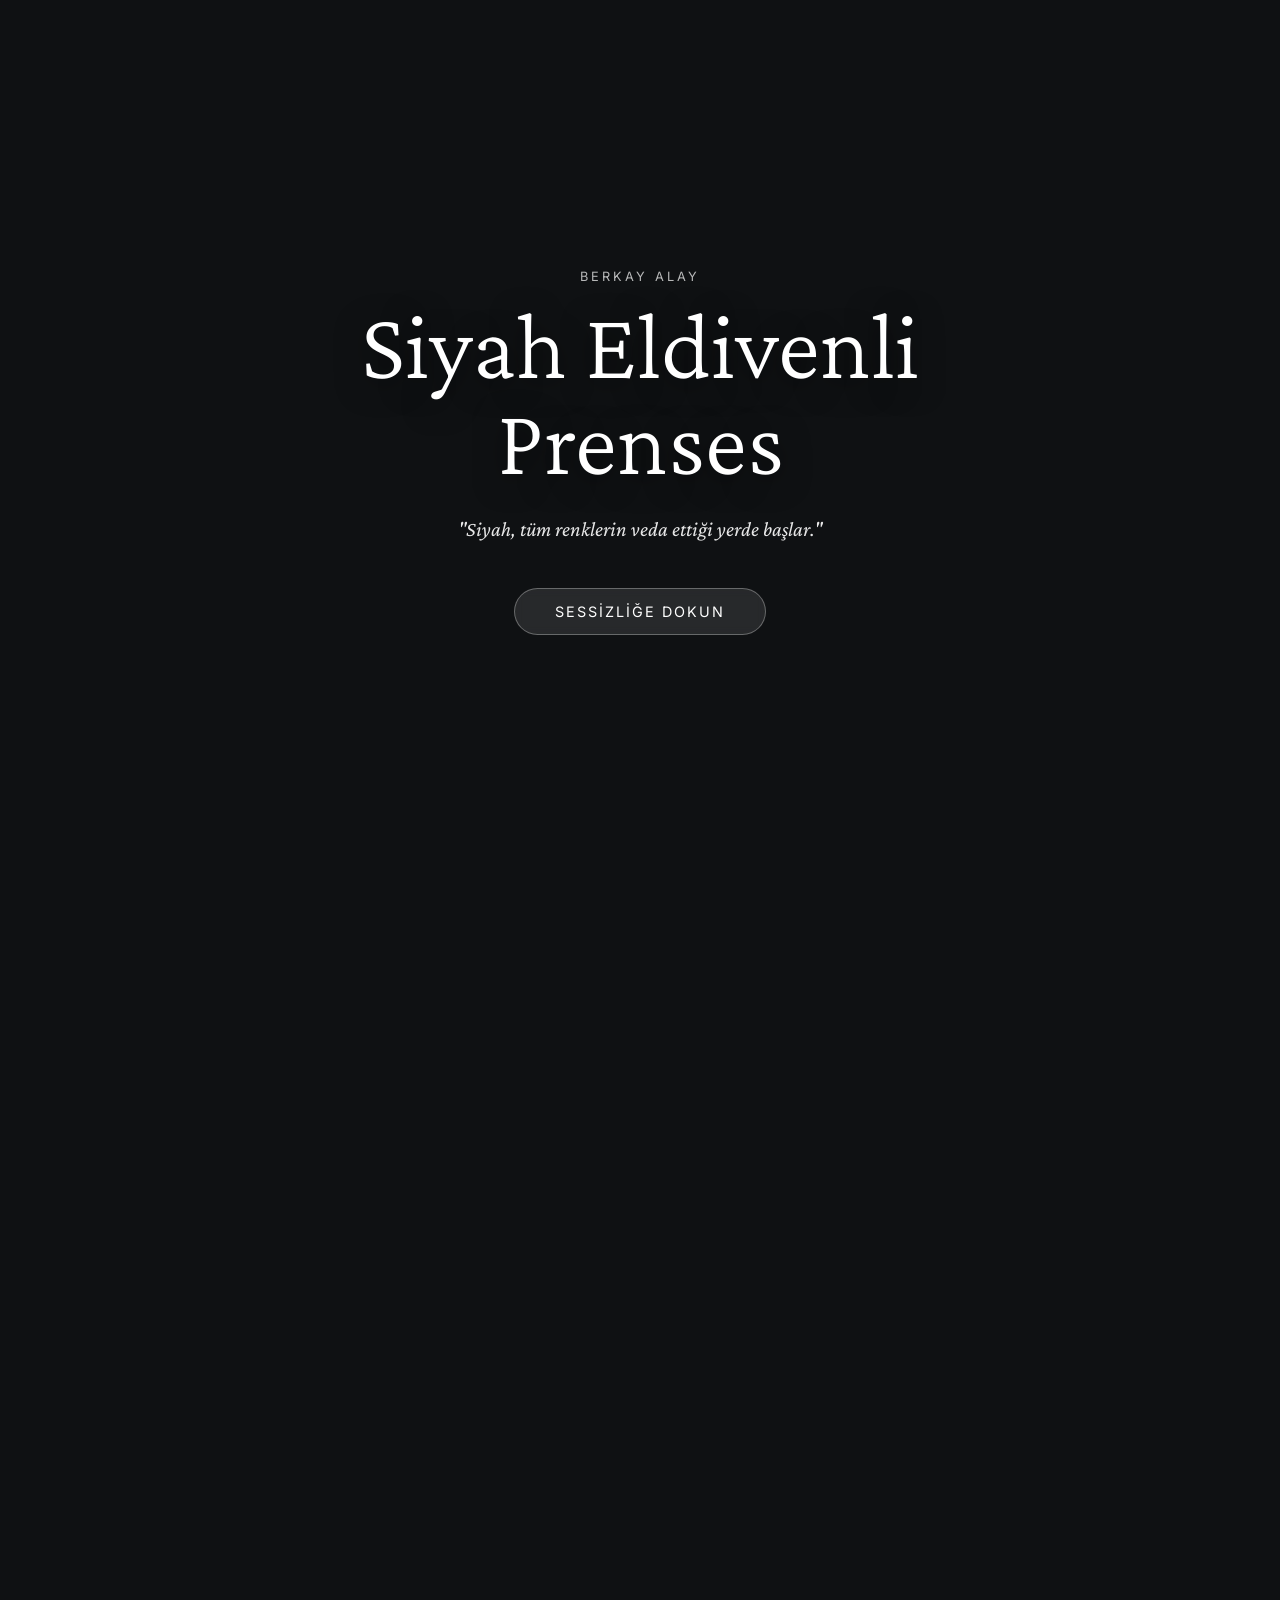
==== commit e2cd9b58: "Optimize index.html by removing duplicate preloads Removed redundant preload links and updated butto" ====
--- a/index.html
+++ b/index.html
@@ -3,9 +3,18 @@
 <head>
   <meta name="theme-color" content="#0f1113">
   <meta name="apple-mobile-web-app-status-bar-style" content="black-translucent">
+
+  <!-- Kritik Varlıkların Ön Yüklemesi (Eksiksiz & Sıralı) -->
+  <link rel="preload" href="./style.css" as="style">
+  <link rel="preload" href="./cover.jpg" as="image">
+  <link rel="preload" href="./kralkaybederse.jpg" as="image">
+
   <meta charset="UTF-8">
   <meta name="viewport" content="width=device-width, initial-scale=1.0">
   <title>Siyah Eldivenli Prenses — Berkay Alay</title>
+
+  <meta property="og:title" content="Siyah Eldivenli Prenses — Berkay Alay">
+  <meta property="og:image" content="https://berkayalay53.github.io/siyaheldivenliprenses.github.io/cover.jpg">
 
   <link rel="icon" href="./cover.jpg" type="image/jpeg">
   <link rel="preconnect" href="https://fonts.googleapis.com">
@@ -64,11 +73,16 @@
     <div class="divider">~</div>
 
     <div class="reader-section">
-      <h2 class="reader-title">Sessizliği Oku</h2>
-      <p style="color: #bbb; margin-bottom: 20px;">Eldivenlerin ardındaki hikaye burada saklı.</p>
-      <div class="reader-actions">
-        <a href="./siyah-eldivenli-prenses.pdf" target="_blank" class="btn-ghost">PDF'i Aç</a>
-        <a href="./siyah-eldivenli-prenses.pdf" download class="btn-ghost">İndir</a>
+      <h2 class="reader-title">Dokunuşu Hisset</h2>
+      <p style="color: #bbb; margin-bottom: 20px;">Mesafeli bir dokunuşun, dünyadaki tüm gürültülerden daha gerçek olduğunu hissetmek için...</p>
+      
+      <div class="book-actions">
+        <a href="https://play.google.com/books/reader?id=TGLPEQAAQBAJ&pg=GBS.PP1&hl=tr" class="btn-secondary" target="_blank">
+          Ücretsiz Ön İzleme
+        </a>
+        <a href="https://play.google.com/store/books/details/Berkay_Alay_Siyah_Eldivenli_Prenses?id=TGLPEQAAQBAJ" class="btn-primary" target="_blank">
+          Tam Sürümü Edinin
+        </a>
       </div>
     </div>
 
@@ -80,13 +94,13 @@
   <div class="music-control" id="music-trigger">
     <div class="disc-wrapper">
       <div class="disc" id="disc">
-        <img src="./kralkaybederse.jpg" alt="Müzik Plağı">
+        <img src="./kralkaybederse.jpg" alt="Müzik Plağı" draggable="false">
       </div>
     </div>
     <span class="music-hint">Melodiyi dinle...</span>
   </div>
 
-  <audio id="bg-music" loop>
+  <audio id="bg-music" loop preload="auto">
     <source src="./muzik.mp3" type="audio/mpeg">
   </audio>
 
@@ -100,27 +114,53 @@
 
     document.body.style.overflow = 'hidden';
 
-   startBtn.addEventListener('click', () => {
-      // Sesi sıfırdan başlat
+    // === EKSİKSİZ VE TAM YÜKLENME DENETİMİ ===
+    function completePageLoad() {
+      if (!document.body.classList.contains('loaded')) {
+        document.body.classList.add('loaded');
+        if (typeof createDust === "function") createDust();
+      }
+    }
+
+    // Tüm görseller, yazı tipleri ve CSS eksiksiz indiğinde perde aralanır
+    window.addEventListener('load', completePageLoad);
+
+    // Geri butonuyla dönüldüğünde önbellekten sorunsuz devam eder
+    window.addEventListener('pageshow', (event) => {
+      completePageLoad();
+    });
+
+    // Beklenmedik ağ donmalarına karşı emniyet sübabı (4 sn)
+    setTimeout(completePageLoad, 4000);
+
+    // Giriş Butonu ve Perde Açılışı
+    startBtn.addEventListener('click', () => {
       music.volume = 0;
-      music.play();
+      music.play().catch(error => console.log("Oynatma engellendi:", error));
       
-      // Sesi 3 saniye içinde yavaşça 0.2 seviyesine çıkar (Fade-in)
       let fadeIn = setInterval(() => {
         if (music.volume < 0.2) {
-          music.volume += 0.01;
+          let newVol = music.volume + 0.01;
+          music.volume = Math.min(newVol, 0.2);
         } else {
           clearInterval(fadeIn);
         }
-      }, 150); // Her 150 milisaniyede bir küçük bir artış
+      }, 150);
 
-      // Diğer görsel geçişlerin...
+      disc.classList.add('playing');
+      if (hint) hint.textContent = "Çalıyor...";
+
       introScreen.classList.add('fade-out');
       mainPage.classList.add('visible');
+
+      // Sayfa akışını serbest bırak
       document.body.style.overflow = 'auto';
+      document.documentElement.style.overflow = 'auto';
+
       setTimeout(() => { introScreen.style.display = 'none'; }, 1500);
     });
 
+    // Alıntıların Görünme Gözlemcisi
     const observer = new IntersectionObserver((entries) => {
       entries.forEach(entry => {
         if (entry.isIntersecting) {
@@ -131,21 +171,18 @@
 
     document.querySelectorAll('.quote').forEach(quote => observer.observe(quote));
 
+    // Müzik Butonu
     document.getElementById('music-trigger').addEventListener('click', () => {
       if (music.paused) {
         music.play();
         disc.classList.add('playing');
-        hint.textContent = "Çalıyor...";
+        if (hint) hint.textContent = "Çalıyor...";
       } else {
         music.pause();
         disc.classList.remove('playing');
-        hint.textContent = "Duraklatıldı";
+        if (hint) hint.textContent = "Duraklatıldı";
       }
     });
-    // Sayfa tamamen yüklendiğinde gövdeyi (body) görünür yapar
-window.addEventListener('load', () => {
-  document.body.classList.add('loaded');
-});
   </script>
 </body>
 </html>
--- a/style.css
+++ b/style.css
@@ -406,3 +406,45 @@
     right: 20px;
   }
 }
+.book-actions {
+  display: flex;
+  gap: 20px;
+  justify-content: center;
+  margin-top: 40px;
+  flex-wrap: wrap;
+}
+
+.btn-primary, .btn-secondary {
+  text-decoration: none;
+  padding: 12px 28px;
+  border-radius: 4px;
+  font-family: var(--sans);
+  font-size: 0.9rem;
+  letter-spacing: 1px;
+  transition: all 0.3s ease;
+  text-transform: uppercase;
+}
+
+.btn-primary {
+  background-color: var(--accent);
+  color: var(--bg);
+  border: 1px solid var(--accent);
+}
+
+.btn-primary:hover {
+  background-color: transparent;
+  color: var(--accent);
+  box-shadow: 0 0 15px rgba(212, 163, 115, 0.3);
+}
+
+.btn-secondary {
+  background-color: transparent;
+  color: var(--muted);
+  border: 1px solid var(--muted);
+}
+
+.btn-secondary:hover {
+  color: var(--text);
+  border-color: var(--text);
+  background-color: rgba(233, 230, 223, 0.05);
+}
--- a/style.css
+++ b/style.css
@@ -406,3 +406,45 @@
     right: 20px;
   }
 }
+.book-actions {
+  display: flex;
+  gap: 20px;
+  justify-content: center;
+  margin-top: 40px;
+  flex-wrap: wrap;
+}
+
+.btn-primary, .btn-secondary {
+  text-decoration: none;
+  padding: 12px 28px;
+  border-radius: 4px;
+  font-family: var(--sans);
+  font-size: 0.9rem;
+  letter-spacing: 1px;
+  transition: all 0.3s ease;
+  text-transform: uppercase;
+}
+
+.btn-primary {
+  background-color: var(--accent);
+  color: var(--bg);
+  border: 1px solid var(--accent);
+}
+
+.btn-primary:hover {
+  background-color: transparent;
+  color: var(--accent);
+  box-shadow: 0 0 15px rgba(212, 163, 115, 0.3);
+}
+
+.btn-secondary {
+  background-color: transparent;
+  color: var(--muted);
+  border: 1px solid var(--muted);
+}
+
+.btn-secondary:hover {
+  color: var(--text);
+  border-color: var(--text);
+  background-color: rgba(233, 230, 223, 0.05);
+}
